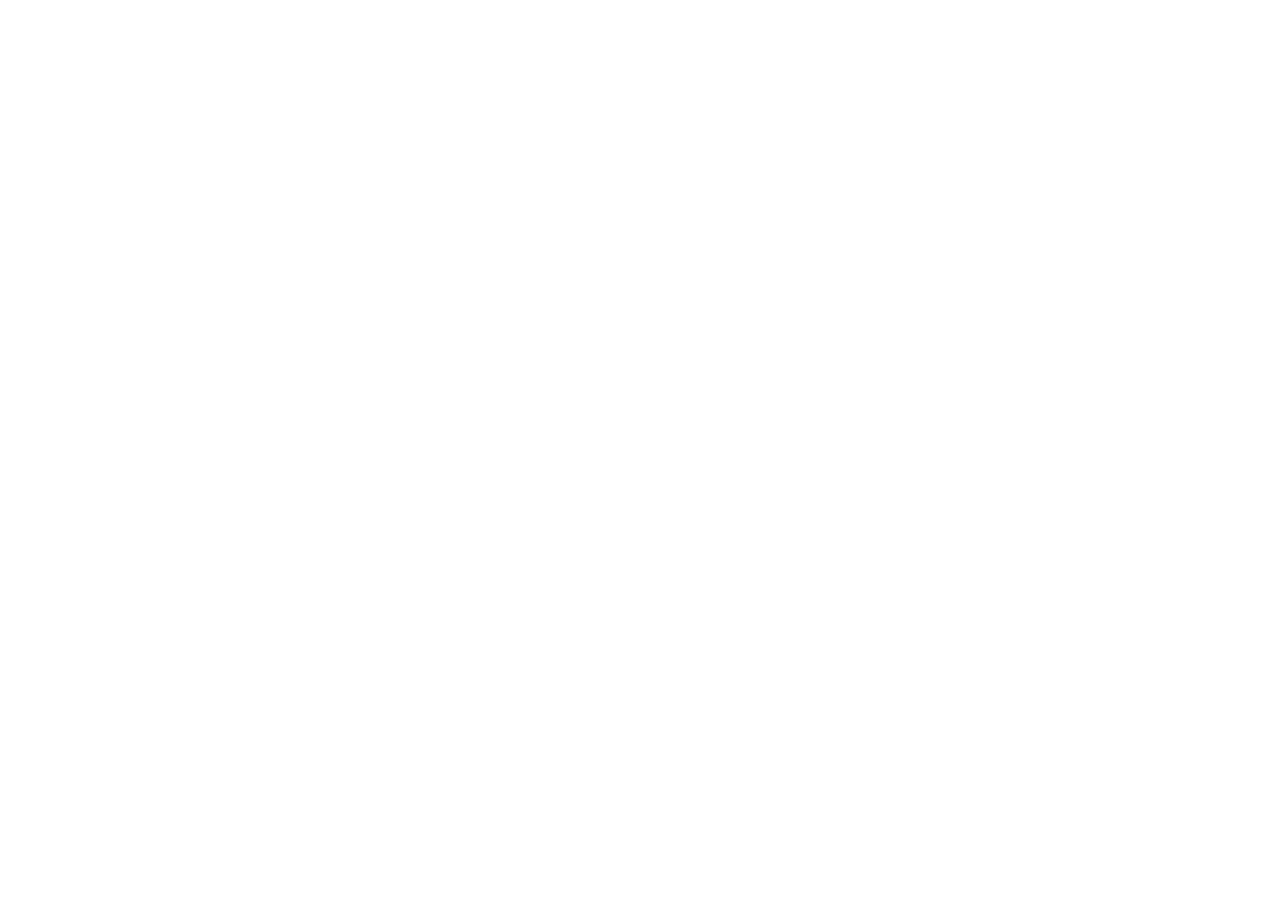
==== index.html @ b99923bd "Add files via upload" ====
<!DOCTYPE html>
<html>
	<head>
		<title>CSCE 190: Christopher Schweninger
	</head>
	<body>
		<h1>Christopher Schweninger's CSCE 190 GitHub site</h1>
		
		<h1>And so this site begins...</h1>
	</body>
</html>
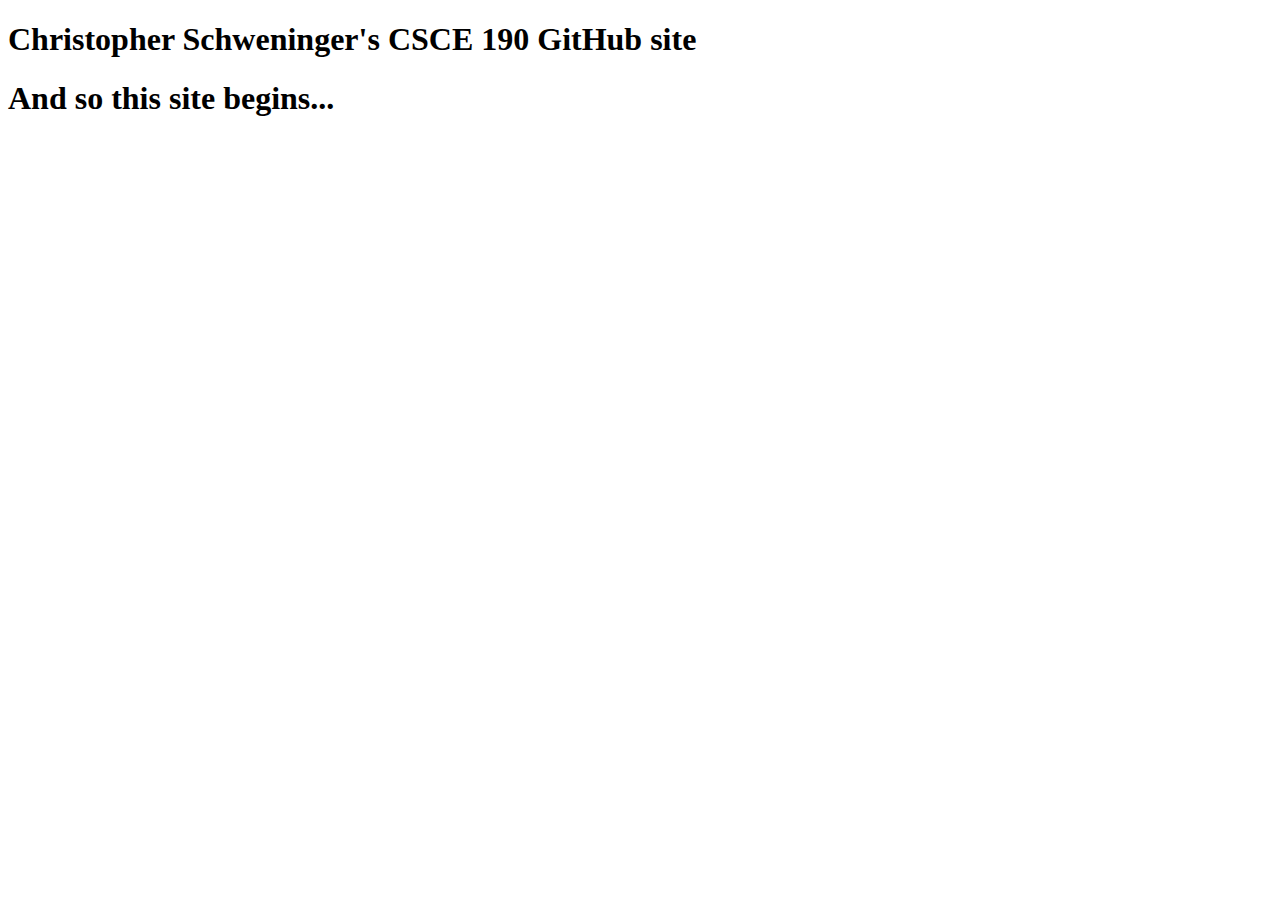
==== commit f1dc8aa4: "Add files via upload" ====
--- a/index.html
+++ b/index.html
@@ -1,7 +1,7 @@
 <!DOCTYPE html>
 <html>
 	<head>
-		<title>CSCE 190: Christopher Schweninger
+		<title>CSCE 190: Christopher Schweninger</title>
 	</head>
 	<body>
 		<h1>Christopher Schweninger's CSCE 190 GitHub site</h1>
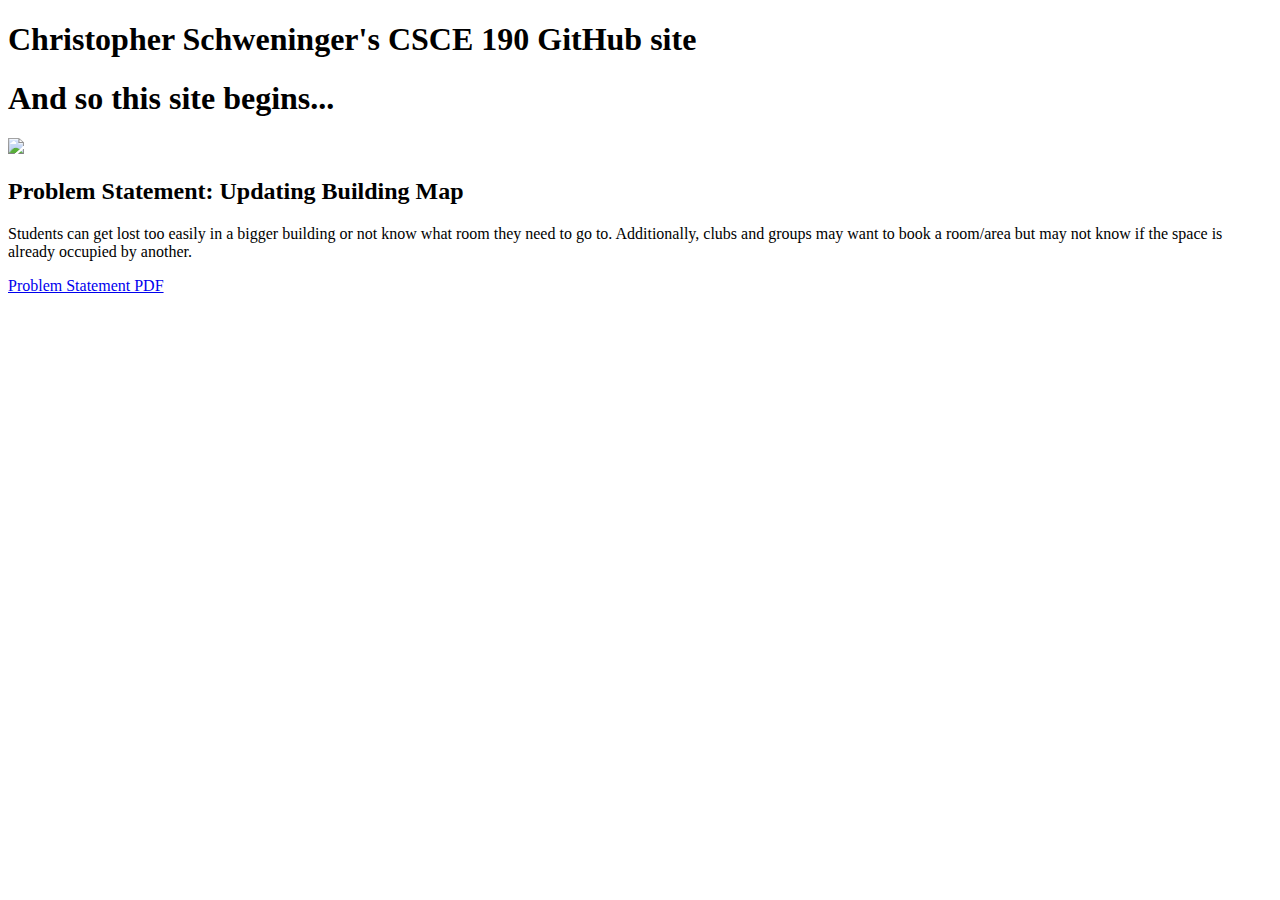
==== commit 7355f0f1: "Add files via upload" ====
--- a/index.html
+++ b/index.html
@@ -7,5 +7,16 @@
 		<h1>Christopher Schweninger's CSCE 190 GitHub site</h1>
 		
 		<h1>And so this site begins...</h1>
+		
+		<section class="assignment">
+			<a href="files/CSCE-190-Problem-Statement-The-Hackermanz.pdf"><img src="images/problem-Statement.png"></a>
+			<section class="class-details">
+				<h2>Problem Statement: Updating Building Map</h2>
+				<p>
+					Students can get lost too easily in a bigger building or not know what room they need to go to. Additionally, clubs and groups may want to book a room/area but may not know if the space is already occupied by another.
+				</p>
+				<a href="files/CSCE-190-Problem-Statement-The-Hackermanz.pdf">Problem Statement PDF</a>
+			</section>
+		</section>
 	</body>
 </html>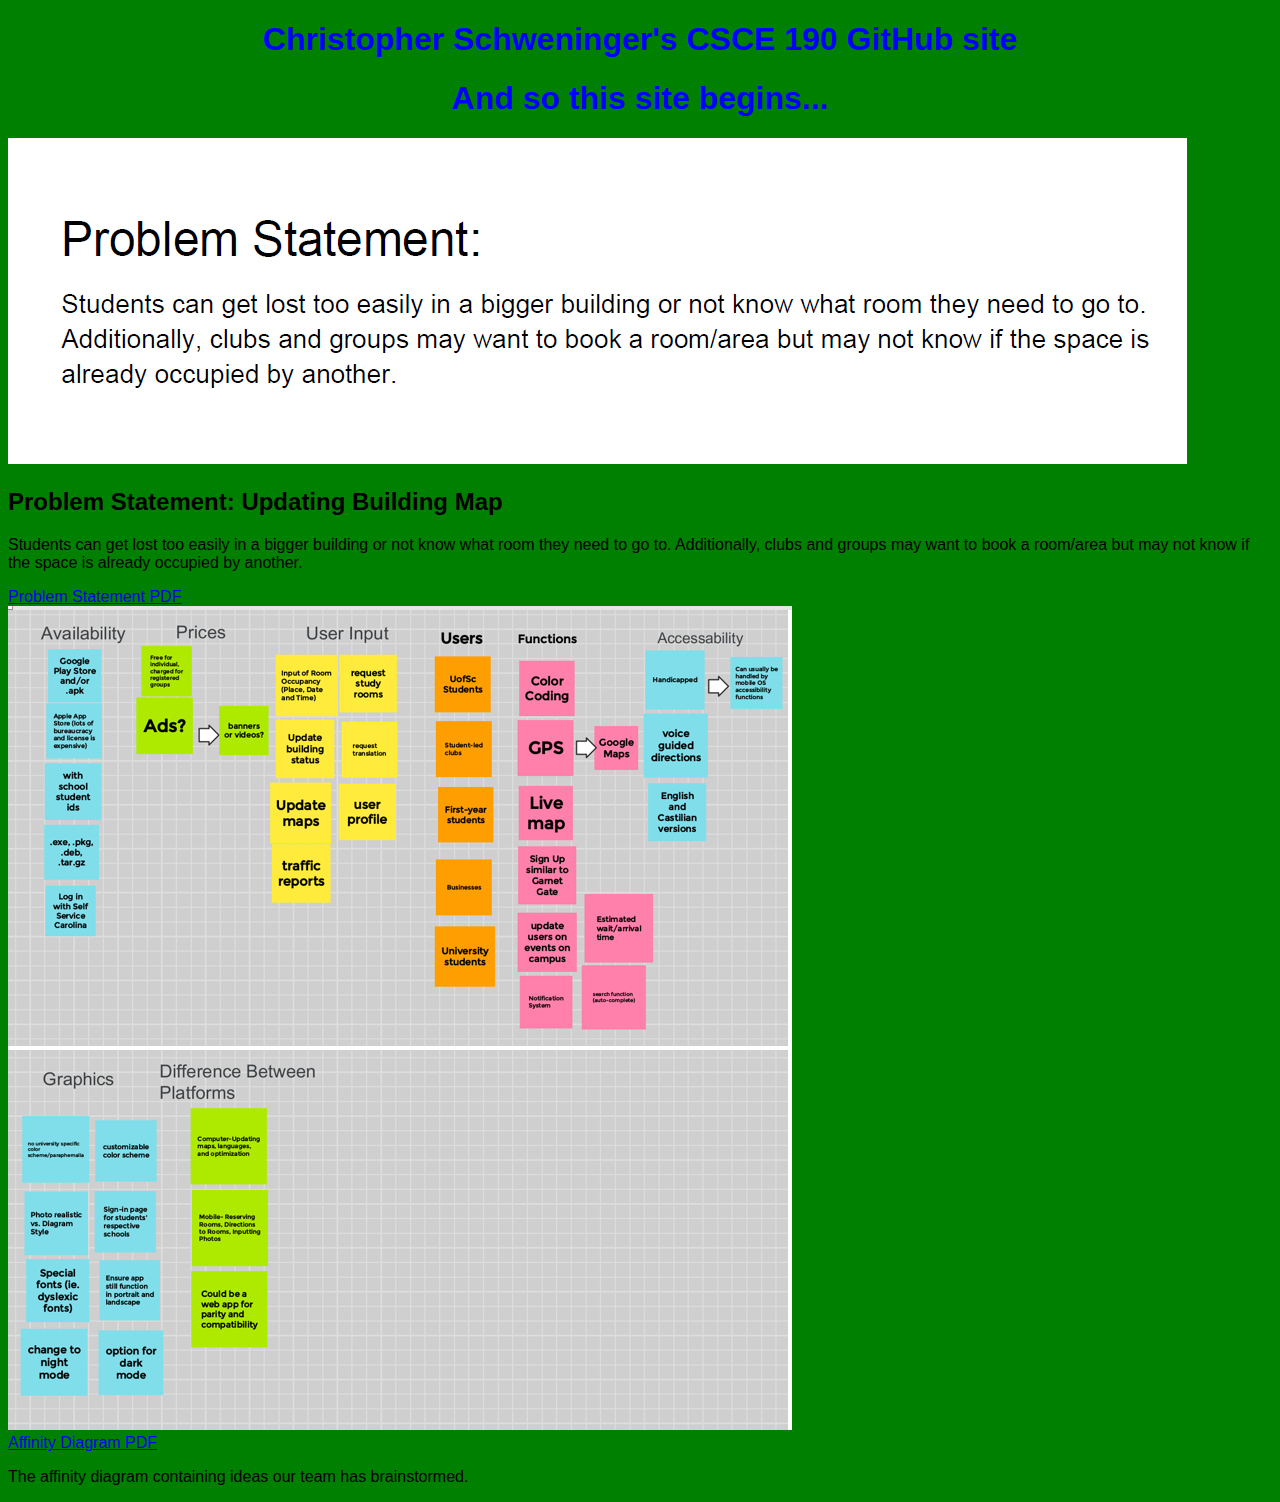
==== commit c26edbcc: "Add files via upload" ====
--- a/index.html
+++ b/index.html
@@ -2,6 +2,7 @@
 <html>
 	<head>
 		<title>CSCE 190: Christopher Schweninger</title>
+		<link rel="stylesheet" href="styles.css">
 	</head>
 	<body>
 		<h1>Christopher Schweninger's CSCE 190 GitHub site</h1>
@@ -9,8 +10,8 @@
 		<h1>And so this site begins...</h1>
 		
 		<section class="assignment">
-			<a href="files/CSCE-190-Problem-Statement-The-Hackermanz.pdf"><img src="images/problem-Statement.png"></a>
-			<section class="class-details">
+			<a href="files/CSCE-190-Problem-Statement-The-Hackermanz.pdf"><img src="images/problem-Statement.PNG"></a>
+			<section class="assig-details">
 				<h2>Problem Statement: Updating Building Map</h2>
 				<p>
 					Students can get lost too easily in a bigger building or not know what room they need to go to. Additionally, clubs and groups may want to book a room/area but may not know if the space is already occupied by another.
@@ -18,5 +19,16 @@
 				<a href="files/CSCE-190-Problem-Statement-The-Hackermanz.pdf">Problem Statement PDF</a>
 			</section>
 		</section>
+		
+		<section class="assignment">
+			<a href="files/The_Hackermanz_Affinity_Diagram.pdf"><img src="images/Affinity_Diagram_Picture.PNG"></a>
+			<section class="assig-details">
+				<a href="files/The_Hackermanz_Affinity_Diagram.pdf">Affinity Diagram PDF</a>
+				<p>
+					The affinity diagram containing ideas our team has brainstormed.
+				</p>
+			</section>
+		</section>
+		
 	</body>
 </html>--- a/styles.css
+++ b/styles.css
@@ -0,0 +1,9 @@
+body {
+	background:green;
+	font-family:Arial, Helvetica, sans-serif;
+	}
+
+h1 {
+	color: blue;
+	text-align:center;
+	}
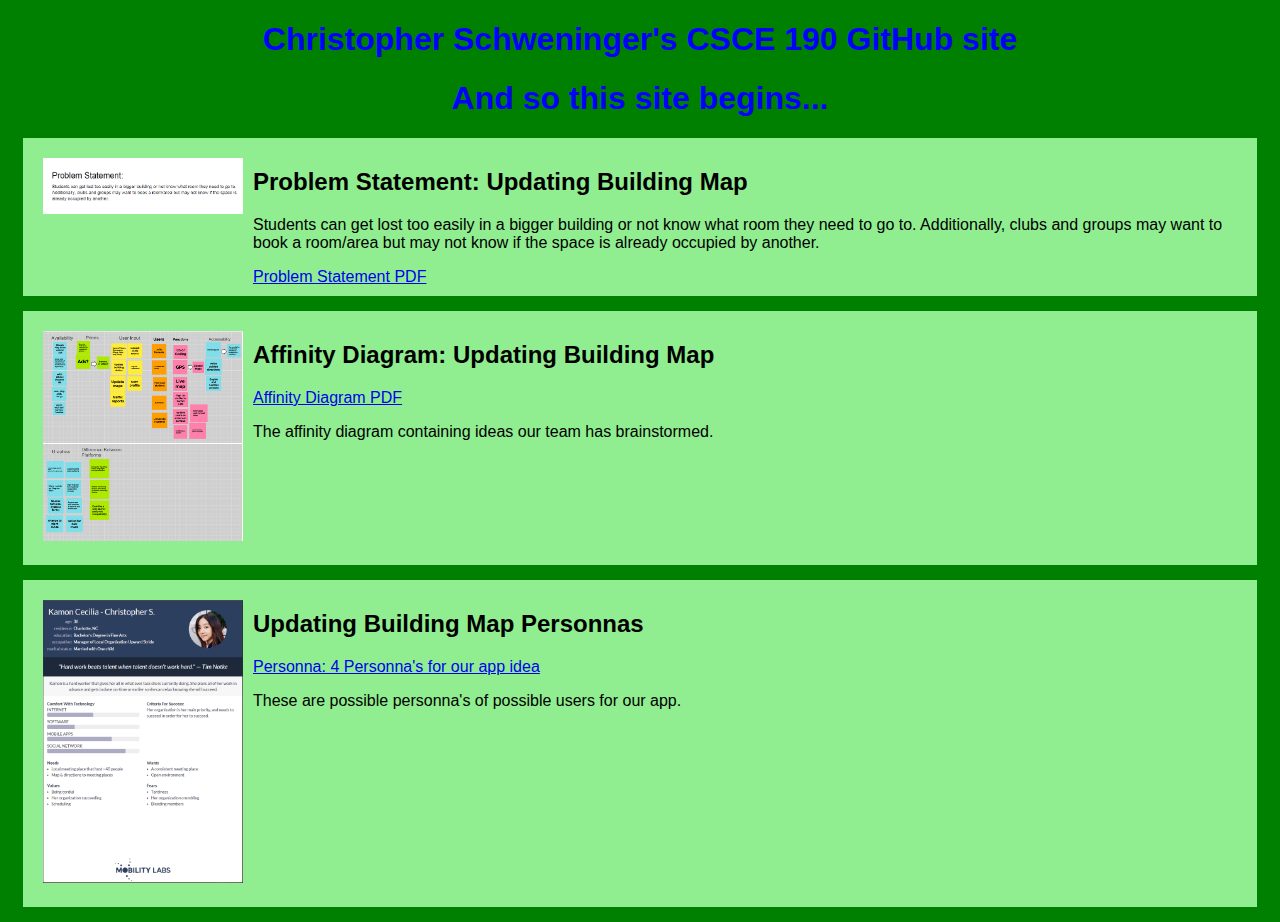
==== commit 97ee8998: "Add files via upload" ====
--- a/index.html
+++ b/index.html
@@ -23,6 +23,7 @@
 		<section class="assignment">
 			<a href="files/The_Hackermanz_Affinity_Diagram.pdf"><img src="images/Affinity_Diagram_Picture.PNG"></a>
 			<section class="assig-details">
+				<h2>Affinity Diagram: Updating Building Map</h2>
 				<a href="files/The_Hackermanz_Affinity_Diagram.pdf">Affinity Diagram PDF</a>
 				<p>
 					The affinity diagram containing ideas our team has brainstormed.
@@ -30,5 +31,16 @@
 			</section>
 		</section>
 		
+		<!--Personna Assignment-->
+		<section class="assignment">
+			<a href="files/CSCE-190-Persona-Assignment-The-Hackermanz.pdf"><img src="images/Kamon_Cecilia_Personna.PNG"></a>
+			<section class="assig-details">
+				<h2>Updating Building Map Personnas</h2>
+				<a href="files/CSCE-190-Persona-Assignment-The-Hackermanz.pdf">Personna: 4 Personna's for our app idea</a>
+				<p>
+					These are possible personna's of possible users for our app.
+				</p>
+			</section>
+		</section>
 	</body>
 </html>--- a/styles.css
+++ b/styles.css
@@ -1,6 +1,18 @@
 body {
-	background:green;
-	font-family:Arial, Helvetica, sans-serif;
+	background: green;
+	font-family: Arial, Helvetica, sans-serif;
+	}
+	
+.assignment {
+	display:flex;
+	padding:10px;
+	margin:15px;
+	background:lightgreen;
+}
+
+.assignment img {
+	width:200px;
+	padding:10px;
 	}
 
 h1 {
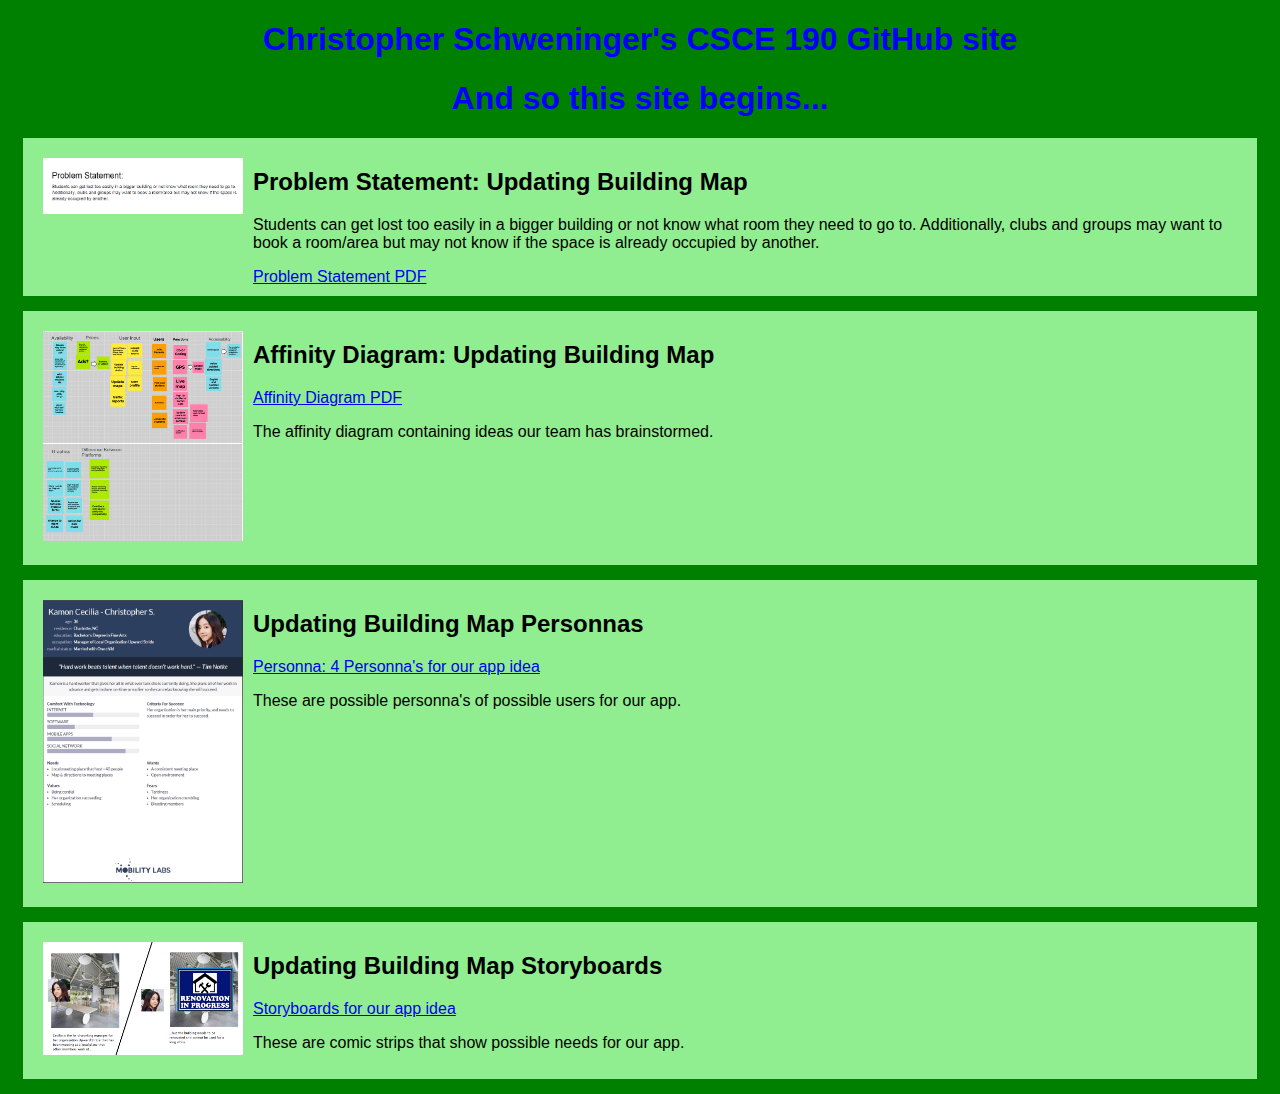
==== commit ec2c01a7: "Add files via upload" ====
--- a/index.html
+++ b/index.html
@@ -42,5 +42,16 @@
 				</p>
 			</section>
 		</section>
+		
+		<section class="assignment">
+			<a href="files/CSCE_190_Storyboard_Assignment_The_Hackermanz.pdf"><img src="images/storyboardImage.PNG"></a>
+			<section class="assig-details">
+				<h2>Updating Building Map Storyboards</h2>
+				<a href="files/CSCE_190_Storyboard_Assignment_The_Hackermanz.pdf">Storyboards for our app idea</a>
+				<p>
+					These are comic strips that show possible needs for our app.
+				</p>
+			</section>
+		</section>
 	</body>
 </html>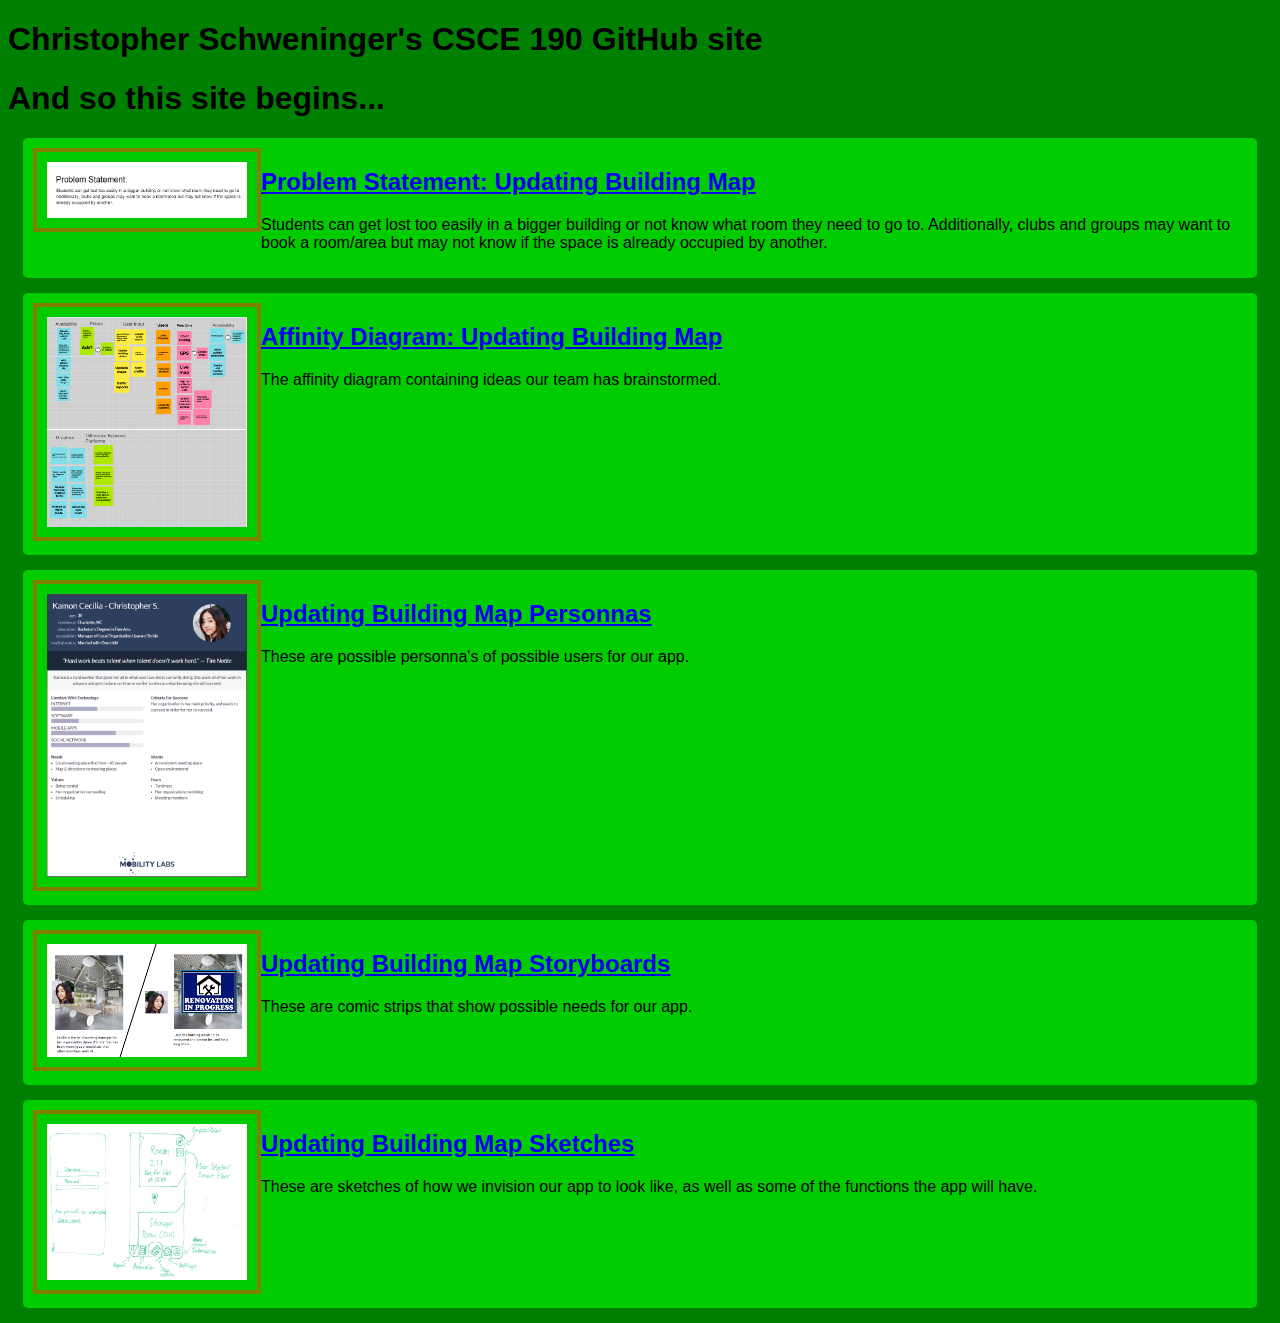
==== commit a36a4174: "Add files via upload" ====
--- a/index.html
+++ b/index.html
@@ -10,21 +10,23 @@
 		<h1>And so this site begins...</h1>
 		
 		<section class="assignment">
-			<a href="files/CSCE-190-Problem-Statement-The-Hackermanz.pdf"><img src="images/problem-Statement.PNG"></a>
+			<a href="files/CSCE_190_Problem_Statement_The_Hackermanz.pdf"><img src="images/problem_Statement.PNG"></a>
 			<section class="assig-details">
-				<h2>Problem Statement: Updating Building Map</h2>
+				<a href="files/CSCE_190_Problem_Statement_The_Hackermanz.pdf">
+					<h2>Problem Statement: Updating Building Map</h2>
+				</a>
 				<p>
 					Students can get lost too easily in a bigger building or not know what room they need to go to. Additionally, clubs and groups may want to book a room/area but may not know if the space is already occupied by another.
 				</p>
-				<a href="files/CSCE-190-Problem-Statement-The-Hackermanz.pdf">Problem Statement PDF</a>
 			</section>
 		</section>
 		
 		<section class="assignment">
-			<a href="files/The_Hackermanz_Affinity_Diagram.pdf"><img src="images/Affinity_Diagram_Picture.PNG"></a>
+			<a href="files/CSCE_190_Affinity_Diagram_The_Hackermanz.pdf"><img src="images/affinity_Diagram_Picture.PNG"></a>
 			<section class="assig-details">
-				<h2>Affinity Diagram: Updating Building Map</h2>
-				<a href="files/The_Hackermanz_Affinity_Diagram.pdf">Affinity Diagram PDF</a>
+				<a href="files/CSCE_190_Affinity_Diagram_The_Hackermanz">
+					<h2>Affinity Diagram: Updating Building Map</h2>
+				</a>
 				<p>
 					The affinity diagram containing ideas our team has brainstormed.
 				</p>
@@ -33,10 +35,11 @@
 		
 		<!--Personna Assignment-->
 		<section class="assignment">
-			<a href="files/CSCE-190-Persona-Assignment-The-Hackermanz.pdf"><img src="images/Kamon_Cecilia_Personna.PNG"></a>
+			<a href="files/CSCE_190_Persona_Assignment_The_Hackermanz.pdf"><img src="images/kamon_Cecilia_Personna.PNG"></a>
 			<section class="assig-details">
-				<h2>Updating Building Map Personnas</h2>
-				<a href="files/CSCE-190-Persona-Assignment-The-Hackermanz.pdf">Personna: 4 Personna's for our app idea</a>
+				<a href="files/CSCE_190_Persona_Assignment_The_Hackermanz.pdf">
+					<h2>Updating Building Map Personnas</h2>
+				</a>
 				<p>
 					These are possible personna's of possible users for our app.
 				</p>
@@ -44,14 +47,27 @@
 		</section>
 		
 		<section class="assignment">
-			<a href="files/CSCE_190_Storyboard_Assignment_The_Hackermanz.pdf"><img src="images/storyboardImage.PNG"></a>
+			<a href="files/CSCE_190_Storyboard_Assignment_The_Hackermanz.pdf"><img src="images/storyboard_Image.PNG"></a>
 			<section class="assig-details">
-				<h2>Updating Building Map Storyboards</h2>
-				<a href="files/CSCE_190_Storyboard_Assignment_The_Hackermanz.pdf">Storyboards for our app idea</a>
+				<a href="files/CSCE_190_Storyboard_Assignment_The_Hackermanz.pdf">
+					<h2>Updating Building Map Storyboards</h2>
+				</a>
 				<p>
 					These are comic strips that show possible needs for our app.
 				</p>
 			</section>
 		</section>
+		
+		<section class="assignment">
+			<a href="files/CSCE_190_Sketches_Assignment_The_Hackermanz.pdf"><img src="images/sketches_Picture.PNG"></a>
+			<section class="assig-details">
+				<a href="files/CSCE_190_Sketches_Assignment_The_Hackermanz.pdf">
+					<h2>Updating Building Map Sketches</h2>
+				</a>
+				<p>
+					These are sketches of how we invision our app to look like, as well as some of the functions the app will have.
+				</p>
+			</section>
+		</section>
 	</body>
 </html>--- a/styles.css
+++ b/styles.css
@@ -1,21 +1,41 @@
 body {
-	background: green;
+	background: #008000;
 	font-family: Arial, Helvetica, sans-serif;
-	}
+}
 	
 .assignment {
 	display:flex;
 	padding:10px;
 	margin:15px;
-	background:lightgreen;
+	background:#00CC00;
+	border-radius:5px;
 }
 
 .assignment img {
 	width:200px;
 	padding:10px;
-	}
+	border:4px solid #808000;
+}
 
+.assignment img:hover {
+	border:4px dashed #A1A100;
+)
+	
 h1 {
-	color: blue;
+	color: #3CB371;
 	text-align:center;
-	}
+}
+
+h1:hover {
+	color: #9CF3D1;
+}
+	
+a  {
+	text-decoration:none;
+	color:#2E8B57;
+}
+
+a:hover {
+	color:#8FBC8F;
+}
+
